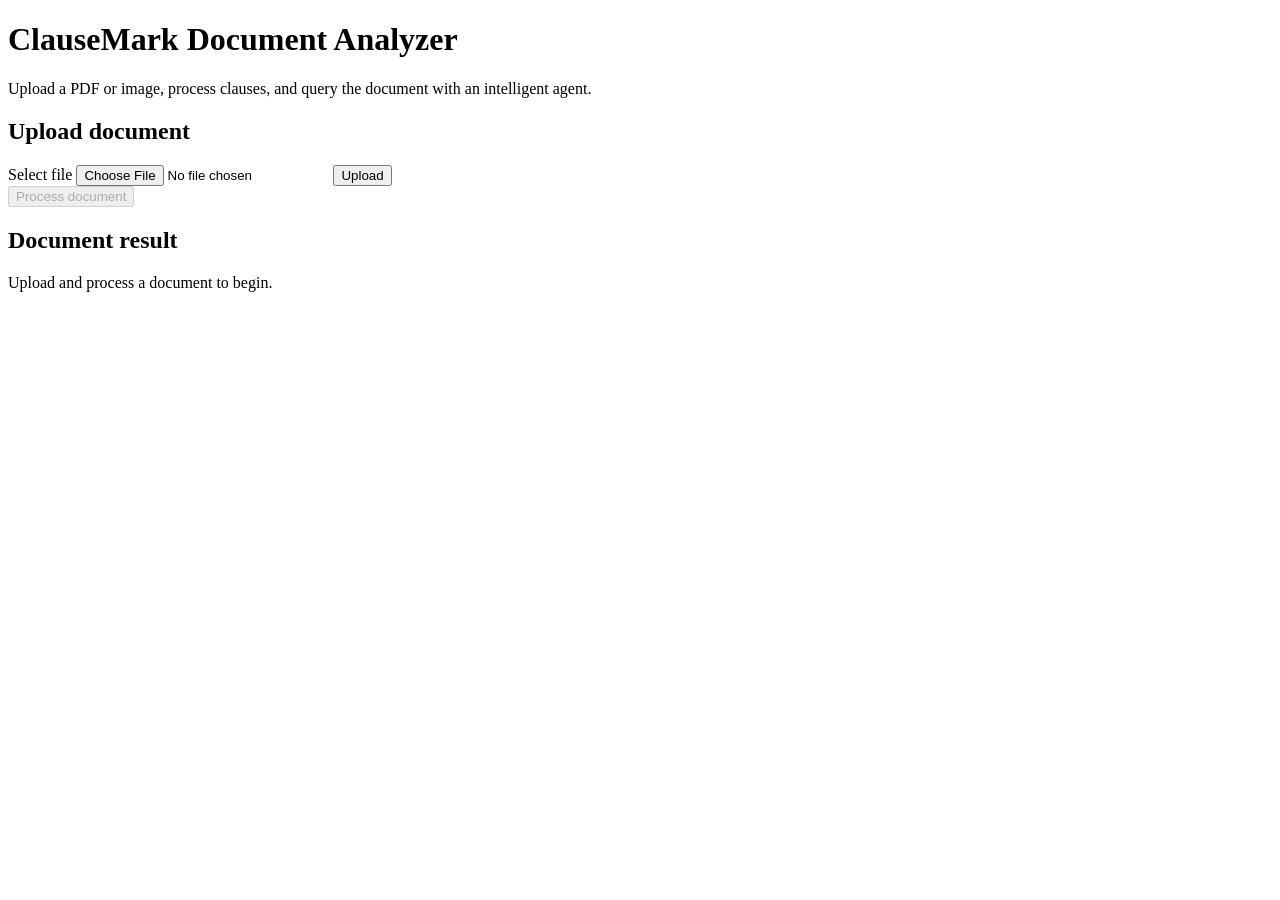
==== app/frontend/index.html @ c48113c5 "Initial commit" ====
<!DOCTYPE html>
<html lang="en">
  <head>
    <meta charset="UTF-8" />
    <meta name="viewport" content="width=device-width, initial-scale=1.0" />
    <title>ClauseMark</title>
    <link rel="stylesheet" href="/static/styles.css" />
  </head>
  <body>
    <div class="page-shell">
      <header class="hero">
        <div>
          <h1>ClauseMark Document Analyzer</h1>
          <p>Upload a PDF or image, process clauses, and query the document with an intelligent agent.</p>
        </div>
      </header>

      <main class="content-grid">
        <section class="panel card">
          <h2>Upload document</h2>
          <form id="upload-form">
            <label class="file-field">
              <span>Select file</span>
              <input type="file" id="document-file" accept=".pdf,.png,.jpg,.jpeg,.tiff" />
            </label>
            <button type="submit" class="button primary">Upload</button>
          </form>

          <div id="upload-status" class="status-card"></div>
          <button id="process-button" class="button secondary" disabled>Process document</button>
        </section>

        <section class="panel card">
          <h2>Document result</h2>
          <div id="result-summary" class="result-card">Upload and process a document to begin.</div>
        </section>

        <section class="panel card" id="clauses-panel" hidden>
          <h2>Clauses</h2>
          <div id="clause-list"></div>
        </section>

        <section class="panel card" id="agent-panel" hidden>
          <h2>Ask the clause agent</h2>
          <form id="agent-form">
            <label>Task</label>
            <input type="text" id="agent-task" placeholder="Summarize obligations, answer a question..." required />

            <label>Question (optional)</label>
            <input type="text" id="agent-question" placeholder="What is required by the first clause?" />

            <button type="submit" class="button primary">Ask agent</button>
          </form>
          <div id="agent-answer" class="result-card"></div>
        </section>
      </main>
    </div>

    <script src="/static/app.js"></script>
  </body>
</html>
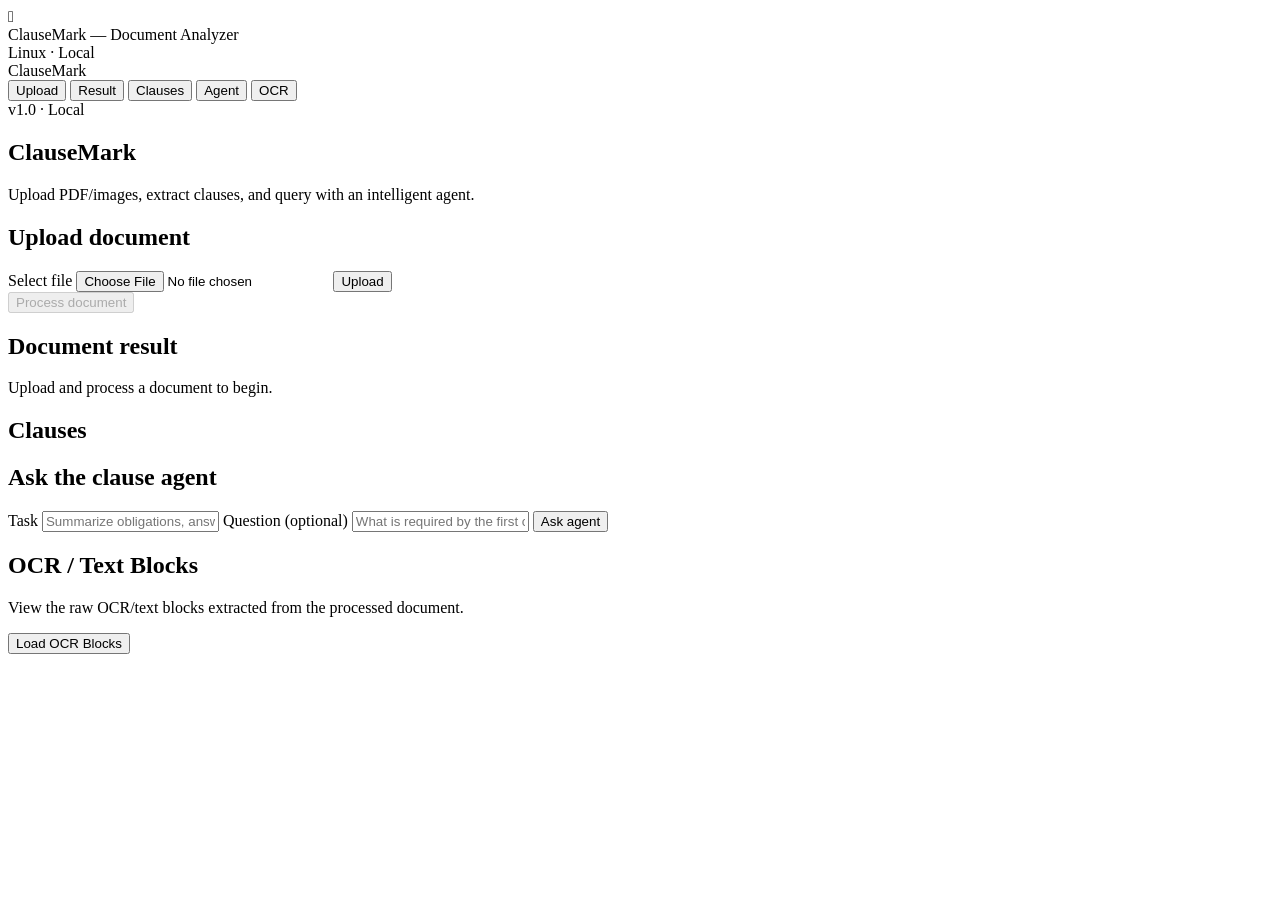
==== commit 5a494abb: "feat: add OCR endpoint + Linux-themed frontend UI, OCR viewer + README improvements" ====
--- a/app/frontend/index.html
+++ b/app/frontend/index.html
@@ -7,55 +7,112 @@
     <link rel="stylesheet" href="/static/styles.css" />
   </head>
   <body>
-    <div class="page-shell">
-      <header class="hero">
-        <div>
-          <h1>ClauseMark Document Analyzer</h1>
-          <p>Upload a PDF or image, process clauses, and query the document with an intelligent agent.</p>
+    <div class="linux-window">
+      <div class="titlebar">
+        <div class="title-left">
+          <div class="window-controls">
+            <span class="dot dot-close" title="Close"></span>
+            <span class="dot dot-min" title="Minimize"></span>
+            <span class="dot dot-max" title="Maximize"></span>
+          </div>
+          <div class="app-icon"></div>
+          <div class="title">ClauseMark — Document Analyzer</div>
         </div>
-      </header>
+        <div class="title-right">Linux · Local</div>
+      </div>
 
-      <main class="content-grid">
-        <section class="panel card">
-          <h2>Upload document</h2>
-          <form id="upload-form">
-            <label class="file-field">
-              <span>Select file</span>
-              <input type="file" id="document-file" accept=".pdf,.png,.jpg,.jpeg,.tiff" />
-            </label>
-            <button type="submit" class="button primary">Upload</button>
-          </form>
+      <div class="layout">
+        <aside class="sidebar">
+          <div class="brand">ClauseMark</div>
+          <nav>
+            <button class="nav-item" data-target="upload">Upload</button>
+            <button class="nav-item" data-target="result">Result</button>
+            <button class="nav-item" data-target="clauses">Clauses</button>
+            <button class="nav-item" data-target="agent">Agent</button>
+            <button class="nav-item" data-target="ocr">OCR</button>
+          </nav>
+          <div class="sidebar-foot">v1.0 · Local</div>
+        </aside>
 
-          <div id="upload-status" class="status-card"></div>
-          <button id="process-button" class="button secondary" disabled>Process document</button>
-        </section>
+        <main class="page-shell">
+          <section class="panel hero">
+            <h1>ClauseMark</h1>
+            <p class="muted">Upload PDF/images, extract clauses, and query with an intelligent agent.</p>
+          </section>
 
-        <section class="panel card">
-          <h2>Document result</h2>
-          <div id="result-summary" class="result-card">Upload and process a document to begin.</div>
-        </section>
+          <section id="view-upload" class="content-grid">
+            <div class="panel card">
+              <h2>Upload document</h2>
+              <form id="upload-form">
+                <label class="file-field">
+                  <span>Select file</span>
+                  <input type="file" id="document-file" accept=".pdf,.png,.jpg,.jpeg,.tiff" />
+                </label>
+                <button type="submit" class="button primary">Upload</button>
+              </form>
 
-        <section class="panel card" id="clauses-panel" hidden>
-          <h2>Clauses</h2>
-          <div id="clause-list"></div>
-        </section>
+              <div id="upload-status" class="status-card"></div>
+              <button id="process-button" class="button secondary" disabled>Process document</button>
+            </div>
 
-        <section class="panel card" id="agent-panel" hidden>
-          <h2>Ask the clause agent</h2>
-          <form id="agent-form">
-            <label>Task</label>
-            <input type="text" id="agent-task" placeholder="Summarize obligations, answer a question..." required />
+            <div class="panel card">
+              <h2>Document result</h2>
+              <div id="result-summary" class="result-card">Upload and process a document to begin.</div>
+            </div>
+          </section>
 
-            <label>Question (optional)</label>
-            <input type="text" id="agent-question" placeholder="What is required by the first clause?" />
+          <section id="view-clauses" class="content-grid hidden">
+            <div class="panel card" id="clauses-panel">
+              <h2>Clauses</h2>
+              <div id="clause-list"></div>
+            </div>
+          </section>
 
-            <button type="submit" class="button primary">Ask agent</button>
-          </form>
-          <div id="agent-answer" class="result-card"></div>
-        </section>
-      </main>
+          <section id="view-agent" class="content-grid hidden">
+            <div class="panel card" id="agent-panel">
+              <h2>Ask the clause agent</h2>
+              <form id="agent-form">
+                <label>Task</label>
+                <input type="text" id="agent-task" placeholder="Summarize obligations, answer a question..." required />
+
+                <label>Question (optional)</label>
+                <input type="text" id="agent-question" placeholder="What is required by the first clause?" />
+
+                <button type="submit" class="button primary">Ask agent</button>
+              </form>
+              <div id="agent-answer" class="result-card"></div>
+            </div>
+          </section>
+
+          <section id="view-ocr" class="content-grid hidden">
+            <div class="panel card" id="ocr-panel">
+              <h2>OCR / Text Blocks</h2>
+              <p class="muted">View the raw OCR/text blocks extracted from the processed document.</p>
+              <div class="ocr-controls" style="margin-top:12px;display:flex;gap:10px;align-items:center">
+                <button id="ocr-button" class="button secondary">Load OCR Blocks</button>
+                <a id="ocr-download" class="button" href="#" hidden>Download JSON</a>
+              </div>
+              <pre id="ocr-output" class="ocr-output" aria-live="polite" style="margin-top:14px;white-space:pre-wrap;max-height:420px;overflow:auto;padding:12px;background:var(--surface);border-radius:10px;border:1px solid var(--border)"></pre>
+            </div>
+          </section>
+        </main>
+      </div>
     </div>
 
     <script src="/static/app.js"></script>
+
+    <script>
+      // Simple nav to toggle views (keeps existing IDs intact)
+      document.querySelectorAll('.nav-item').forEach((btn) => {
+        btn.addEventListener('click', () => {
+          const t = btn.dataset.target;
+          document.querySelectorAll('#view-upload, #view-clauses, #view-agent').forEach(el => el.classList.add('hidden'));
+          if (t === 'upload') document.getElementById('view-upload').classList.remove('hidden');
+          if (t === 'result') document.getElementById('view-upload').classList.remove('hidden');
+          if (t === 'clauses') document.getElementById('view-clauses').classList.remove('hidden');
+          if (t === 'agent') document.getElementById('view-agent').classList.remove('hidden');
+        });
+      });
+    </script>
   </body>
 </html>
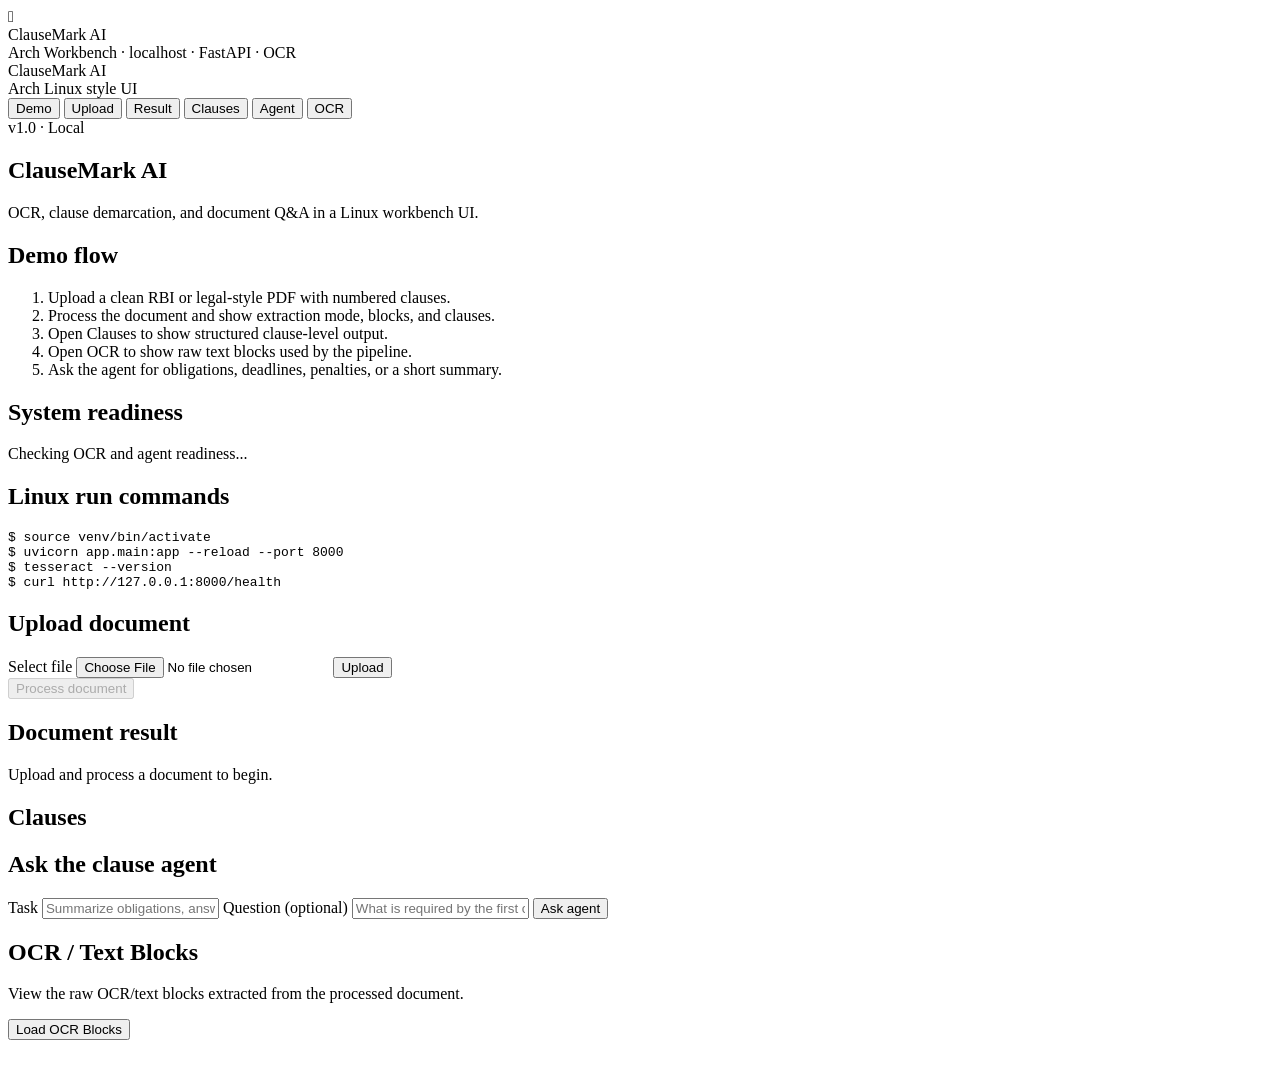
==== commit 94913e94: "Improve OCR pipeline and frontend experience" ====
--- a/app/frontend/index.html
+++ b/app/frontend/index.html
@@ -15,16 +15,18 @@
             <span class="dot dot-min" title="Minimize"></span>
             <span class="dot dot-max" title="Maximize"></span>
           </div>
-          <div class="app-icon"></div>
-          <div class="title">ClauseMark — Document Analyzer</div>
+          <div class="app-icon" aria-hidden="true"></div>
+          <div class="title">ClauseMark AI</div>
         </div>
-        <div class="title-right">Linux · Local</div>
+        <div class="title-right">Arch Workbench · localhost · FastAPI · OCR</div>
       </div>
 
       <div class="layout">
         <aside class="sidebar">
-          <div class="brand">ClauseMark</div>
+          <div class="brand">ClauseMark AI</div>
+          <div class="sidebar-label">Arch Linux style UI</div>
           <nav>
+            <button class="nav-item" data-target="demo">Demo</button>
             <button class="nav-item" data-target="upload">Upload</button>
             <button class="nav-item" data-target="result">Result</button>
             <button class="nav-item" data-target="clauses">Clauses</button>
@@ -36,11 +38,37 @@
 
         <main class="page-shell">
           <section class="panel hero">
-            <h1>ClauseMark</h1>
-            <p class="muted">Upload PDF/images, extract clauses, and query with an intelligent agent.</p>
+            <h1>ClauseMark AI</h1>
+            <p class="muted">OCR, clause demarcation, and document Q&A in a Linux workbench UI.</p>
           </section>
 
-          <section id="view-upload" class="content-grid">
+          <section id="view-demo" class="content-grid">
+            <div class="panel card">
+              <h2>Demo flow</h2>
+              <ol class="demo-list">
+                <li>Upload a clean RBI or legal-style PDF with numbered clauses.</li>
+                <li>Process the document and show extraction mode, blocks, and clauses.</li>
+                <li>Open Clauses to show structured clause-level output.</li>
+                <li>Open OCR to show raw text blocks used by the pipeline.</li>
+                <li>Ask the agent for obligations, deadlines, penalties, or a short summary.</li>
+              </ol>
+            </div>
+
+            <div class="panel card">
+              <h2>System readiness</h2>
+              <div id="readiness-status" class="result-card">Checking OCR and agent readiness...</div>
+            </div>
+
+            <div class="panel card terminal-card">
+              <h2>Linux run commands</h2>
+              <pre class="terminal-output"><span class="prompt">$</span> source venv/bin/activate
+<span class="prompt">$</span> uvicorn app.main:app --reload --port 8000
+<span class="prompt">$</span> tesseract --version
+<span class="prompt">$</span> curl http://127.0.0.1:8000/health</pre>
+            </div>
+          </section>
+
+          <section id="view-upload" class="content-grid hidden">
             <div class="panel card">
               <h2>Upload document</h2>
               <form id="upload-form">
@@ -54,7 +82,9 @@
               <div id="upload-status" class="status-card"></div>
               <button id="process-button" class="button secondary" disabled>Process document</button>
             </div>
+          </section>
 
+          <section id="view-result" class="content-grid hidden">
             <div class="panel card">
               <h2>Document result</h2>
               <div id="result-summary" class="result-card">Upload and process a document to begin.</div>
@@ -100,19 +130,5 @@
     </div>
 
     <script src="/static/app.js"></script>
-
-    <script>
-      // Simple nav to toggle views (keeps existing IDs intact)
-      document.querySelectorAll('.nav-item').forEach((btn) => {
-        btn.addEventListener('click', () => {
-          const t = btn.dataset.target;
-          document.querySelectorAll('#view-upload, #view-clauses, #view-agent').forEach(el => el.classList.add('hidden'));
-          if (t === 'upload') document.getElementById('view-upload').classList.remove('hidden');
-          if (t === 'result') document.getElementById('view-upload').classList.remove('hidden');
-          if (t === 'clauses') document.getElementById('view-clauses').classList.remove('hidden');
-          if (t === 'agent') document.getElementById('view-agent').classList.remove('hidden');
-        });
-      });
-    </script>
   </body>
 </html>
